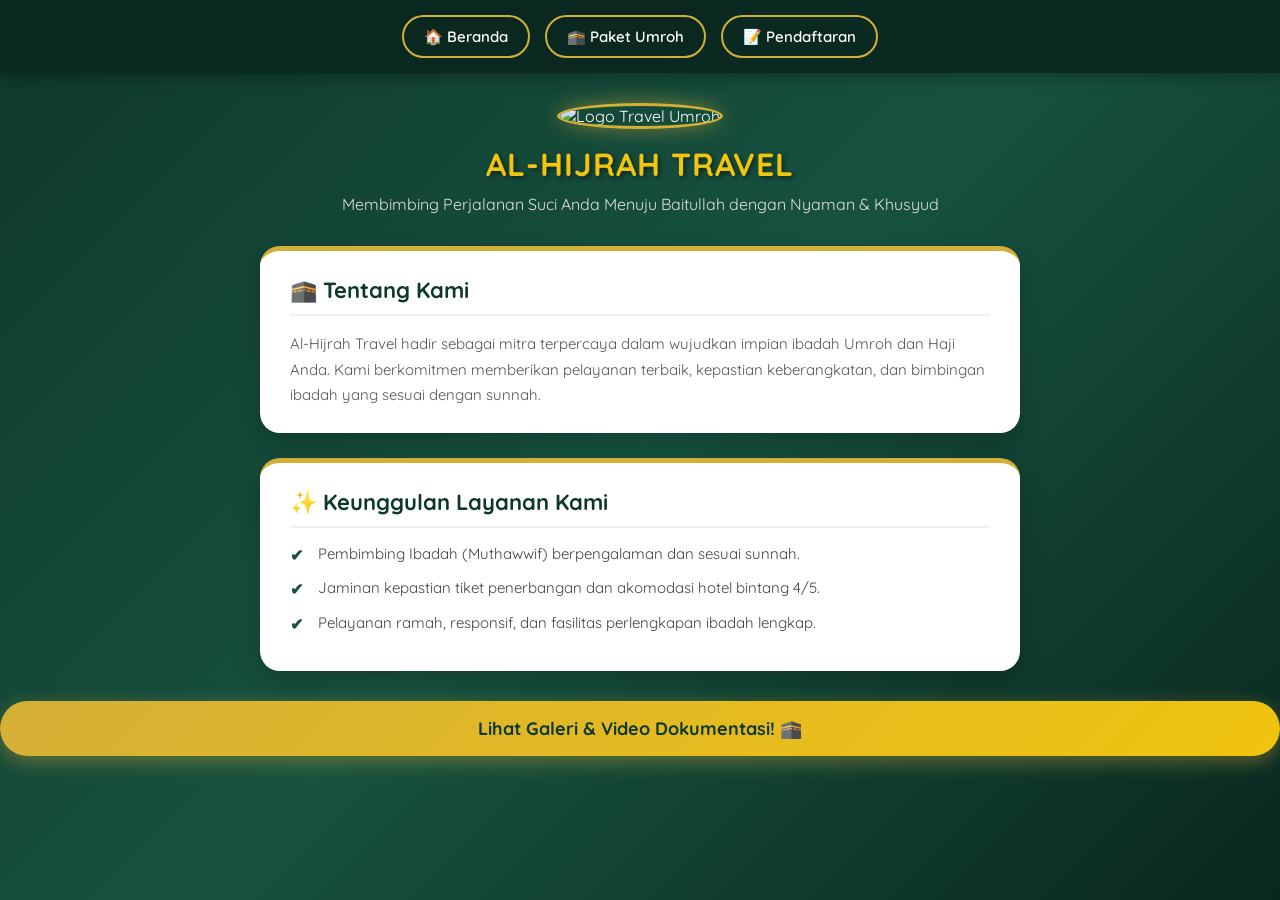
==== index.html @ 59a640e7 "Add files via upload" ====
<!DOCTYPE html>
<html lang="id">
<head>
    <meta charset="UTF-8">
    <meta name="viewport" content="width=device-width, initial-scale=1.0">
    <title>YATA NUSAPHALA | Solusi Perjalanan Umroh & Haji Terpercaya</title>

    <link rel="preconnect" href="https://fonts.googleapis.com">
    <link rel="preconnect" href="https://fonts.gstatic.com" crossorigin>
    <link href="https://fonts.googleapis.com/css2?family=Quicksand:wght@400;600;700&display=swap" rel="stylesheet">

    <link rel="stylesheet" href="style.css">
    <link rel="stylesheet" href="https://cdnjs.cloudflare.com/ajax/libs/animate.css/4.1.1/animate.min.css"/>
</head>
<body>

<nav class="navbar">
    <button onclick="showPage('home')">🏠 Beranda</button>
    <button onclick="showPage('paket')">🕋 Paket Umroh</button>
    <button onclick="showPage('daftar')">📝 Pendaftaran</button>
</nav>

<div class="container">

    <section id="page-home" class="page animate__animated animate__fadeIn">
        <div class="hero">
            <img src="logo-alhijrah.png" alt="Logo Travel Umroh" class="logo animate__animated animate__bounceIn">
            <h1 class="animate__animated animate__rubberBand">AL-HIJRAH TRAVEL</h1>
            <p class="tagline">Membimbing Perjalanan Suci Anda Menuju Baitullah dengan Nyaman & Khusyud</p>
        </div>

        <div class="card philosophy">
            <h3>🕋 Tentang Kami</h3>
            <p>Al-Hijrah Travel hadir sebagai mitra terpercaya dalam wujudkan impian ibadah Umroh dan Haji Anda. Kami berkomitmen memberikan pelayanan terbaik, kepastian keberangkatan, dan bimbingan ibadah yang sesuai dengan sunnah.</p>
        </div>

        <div class="card goals">
            <h3>✨ Keunggulan Layanan Kami</h3>
            <ul>
                <li>Pembimbing Ibadah (Muthawwif) berpengalaman dan sesuai sunnah.</li>
                <li>Jaminan kepastian tiket penerbangan dan akomodasi hotel bintang 4/5.</li>
                <li>Pelayanan ramah, responsif, dan fasilitas perlengkapan ibadah lengkap.</li>
            </ul>
        </div>
    </section>

</div>

        <button class="btn-start" onclick="showPage('video')">Lihat Galeri & Video Dokumentasi! 🕋</button>
</section>

<section id="page-video" class="page animate__animated animate__fadeIn" style="display:none;">
    <div class="card video-card">
        <div class="video-header">
            <h2 id="video-title">📺 Galeri & Manasik Umroh</h2>
        </div>

        <div id="video-container" class="video-box-wrapper"></div>

        <div class="question-bar">
            <div class="bar-icon">❓</div>
            <div class="bar-text">
                <strong>Informasi & Panduan:</strong>
                <p id="video-question">Tunggu sebentar, sedang memuat panduan ibadah...</p>
            </div>
        </div>

        <div style="display: flex; justify-content: space-between; margin-top: 20px;">
            <button class="btn-next" id="btn-prev-video" onclick="prevVideo()">⬅️ Sebelumnya</button>
            <button class="btn-next" id="btn-next-video" onclick="nextVideo()">Selanjutnya ➡️</button>
        </div>

        <button class="btn-start" onclick="showPage('game')" style="font-size: 16px; padding: 15px 30px; margin-top:20px;">Cek Kesiapan Umroh Anda 🕋</button>
    </div>
</section>

<section id="page-game" class="page animate__animated animate__fadeIn" style="display:none;">
    <div class="card game-card">
        <div class="img-container">
            <button class="btn-speaker" id="btn-speaker" onclick="repeatInstruction()">🔊</button>
            <img id="main-img" src="" alt="Mengenal Tempat Suci">
        </div>

        <h2 id="game-instruction">Tempat suci apakah ini?</h2>

        <div class="voice-section">
            <button id="btn-mic" class="btn-mic">🎙️ KLIK & JAWAB</button>
        </div>

        <p id="status">Tekan mikrofon, lalu sebutkan jawabannya!</p>
        <div id="feedback"></div>

        <button id="btn-next" class="btn-next" onclick="nextLevel()" style="display:none;">Masya Allah! Lanjut ➡️</button>
    </div>
</section>

</div>

</body>
</html>
---- style.css ----
/* =========================================================
   STYLE GLOBAL & RESET
   ========================================================= */
* {
    margin: 0;
    padding: 0;
    box-sizing: border-box;
    font-family: 'Quicksand', sans-serif;
}

body {
    background: linear-gradient(135deg, #0f382c 0%, #175240 50%, #0a271f 100%);
    color: #333333;
    min-height: 100vh;
    padding-bottom: 40px;
}

/* =========================================================
   NAVIGASI (NAVBAR)
   ========================================================= */
.navbar {
    display: flex;
    justify-content: center;
    gap: 15px;
    background-color: rgba(10, 39, 31, 0.95);
    padding: 15px 20px;
    position: sticky;
    top: 0;
    z-index: 1000;
    box-shadow: 0 4px 15px rgba(0, 0, 0, 0.3);
    backdrop-filter: blur(8px);
}

.navbar button {
    background: transparent;
    border: 2px solid #d4af37; /* Sentuhan Emas */
    color: #ffffff;
    padding: 10px 20px;
    border-radius: 25px;
    font-size: 15px;
    font-weight: 600;
    cursor: pointer;
    transition: all 0.3s ease;
}

.navbar button:hover {
    background: #d4af37;
    color: #0f382c;
    transform: translateY(-2px);
    box-shadow: 0 4px 10px rgba(212, 175, 55, 0.4);
}

/* =========================================================
   CONTAINER & LAYOUT
   ========================================================= */
.container {
    max-width: 800px;
    margin: 30px auto;
    padding: 0 20px;
}

/* =========================================================
   HERO SECTION
   ========================================================= */
.hero {
    text-align: center;
    margin-bottom: 30px;
    color: #ffffff;
}

.hero .logo {
    width: 110px;
    height: 110px;
    border-radius: 50%;
    object-fit: cover;
    border: 3px solid #d4af37;
    box-shadow: 0 0 20px rgba(212, 175, 55, 0.5);
    margin-bottom: 15px;
}

.hero h1 {
    font-size: 32px;
    font-weight: 700;
    color: #f1c40f;
    letter-spacing: 1px;
    text-shadow: 2px 2px 4px rgba(0, 0, 0, 0.5);
    margin-bottom: 8px;
}

.hero .tagline {
    font-size: 16px;
    color: #e0e0e0;
    max-width: 600px;
    margin: 0 auto;
    line-height: 1.5;
}

/* =========================================================
   CARD DESIGN (TENTANG KAMI, KEUNGGULAN, VIDEO, GAME)
   ========================================================= */
.card {
    background: #ffffff;
    border-radius: 20px;
    padding: 25px 30px;
    margin-bottom: 25px;
    box-shadow: 0 10px 25px rgba(0, 0, 0, 0.2);
    border-top: 5px solid #d4af37;
    transition: transform 0.3s ease;
}

.card:hover {
    transform: translateY(-3px);
}

.card h3 {
    color: #0f382c;
    font-size: 22px;
    margin-bottom: 15px;
    display: flex;
    align-items: center;
    gap: 10px;
    border-bottom: 2px solid #f0f0f0;
    padding-bottom: 10px;
}

.card p {
    color: #555555;
    line-height: 1.7;
    font-size: 15px;
}

.card ul {
    list-style: none;
    padding-left: 0;
}

.card ul li {
    position: relative;
    padding-left: 28px;
    margin-bottom: 12px;
    color: #444444;
    line-height: 1.5;
    font-size: 15px;
}

.card ul li::before {
    content: "✔";
    position: absolute;
    left: 0;
    color: #175240;
    font-weight: bold;
    font-size: 16px;
}

/* =========================================================
   TOMBOL UTAMA (BUTTON START / CALL TO ACTION)
   ========================================================= */
.btn-start {
    display: block;
    width: 100%;
    background: linear-gradient(135deg, #d4af37 0%, #f1c40f 100%);
    color: #0f382c;
    border: none;
    padding: 16px 25px;
    font-size: 18px;
    font-weight: 700;
    border-radius: 30px;
    cursor: pointer;
    box-shadow: 0 6px 20px rgba(212, 175, 55, 0.4);
    transition: all 0.3s ease;
    text-align: center;
    margin-top: 10px;
}

.btn-start:hover {
    background: linear-gradient(135deg, #f1c40f 0%, #d4af37 100%);
    transform: translateY(-2px);
    box-shadow: 0 8px 25px rgba(212, 175, 55, 0.6);
}

/* =========================================================
   SECTION VIDEO & GALERI
   ========================================================= */
.video-card {
    text-align: center;
}

.video-header h2 {
    color: #0f382c;
    font-size: 24px;
    margin-bottom: 20px;
}

.video-box-wrapper {
    width: 100%;
    height: 350px;
    background-color: #111111;
    border-radius: 15px;
    margin-bottom: 20px;
    overflow: hidden;
    box-shadow: inset 0 0 10px rgba(0, 0, 0, 0.5);
}

.question-bar {
    display: flex;
    align-items: center;
    background: #f8f9fa;
    padding: 15px 20px;
    border-radius: 12px;
    border-left: 4px solid #175240;
    text-align: left;
    gap: 15px;
}

.bar-icon {
    font-size: 24px;
}

.bar-text strong {
    color: #0f382c;
}

.bar-text p {
    margin-top: 3px;
    font-size: 14px;
}

.btn-next {
    background: #0f382c;
    color: #ffffff;
    border: none;
    padding: 10px 20px;
    border-radius: 20px;
    font-weight: 600;
    cursor: pointer;
    transition: background 0.3s ease;
}

.btn-next:hover {
    background: #175240;
}

/* =========================================================
   SECTION INTERAKTIF / GAME EDUKASI
   ========================================================= */
.game-card {
    text-align: center;
}

.img-container {
    position: relative;
    display: inline-block;
    width: 100%;
    max-width: 450px;
    margin-bottom: 15px;
}

.img-container img {
    width: 100%;
    height: 250px;
    object-fit: cover;
    border-radius: 15px;
    border: 3px solid #d4af37;
}

.btn-speaker {
    position: absolute;
    top: 10px;
    right: 10px;
    background: rgba(15, 56, 44, 0.8);
    color: white;
    border: none;
    padding: 8px 12px;
    border-radius: 50%;
    cursor: pointer;
    font-size: 16px;
}

#game-instruction {
    color: #0f382c;
    font-size: 20px;
    margin-bottom: 15px;
}

.voice-section {
    margin: 20px 0 10px 0;
}

.btn-mic {
    background: #e74c3c;
    color: white;
    border: none;
    padding: 12px 25px;
    border-radius: 25px;
    font-size: 15px;
    font-weight: 700;
    cursor: pointer;
    box-shadow: 0 4px 12px rgba(231, 76, 60, 0.3);
    transition: transform 0.2s ease;
}

.btn-mic:hover {
    transform: scale(1.05);
}

#status {
    font-size: 14px;
    color: #777777;
    margin-bottom: 10px;
}

#feedback {
    font-size: 16px;
    font-weight: 700;
    color: #27ae60;
    margin-bottom: 15px;
}

/* =========================================================
   RESPONSIVE DESIGN (TAMPILAN HP / TABLET)
   ========================================================= */
@media (max-width: 600px) {
    .navbar {
        flex-direction: row;
        gap: 8px;
        padding: 10px;
    }

    .navbar button {
        padding: 8px 12px;
        font-size: 13px;
    }

    .hero h1 {
        font-size: 24px;
    }

    .card {
        padding: 20px 18px;
    }

    .video-box-wrapper {
        height: 220px;
    }
}
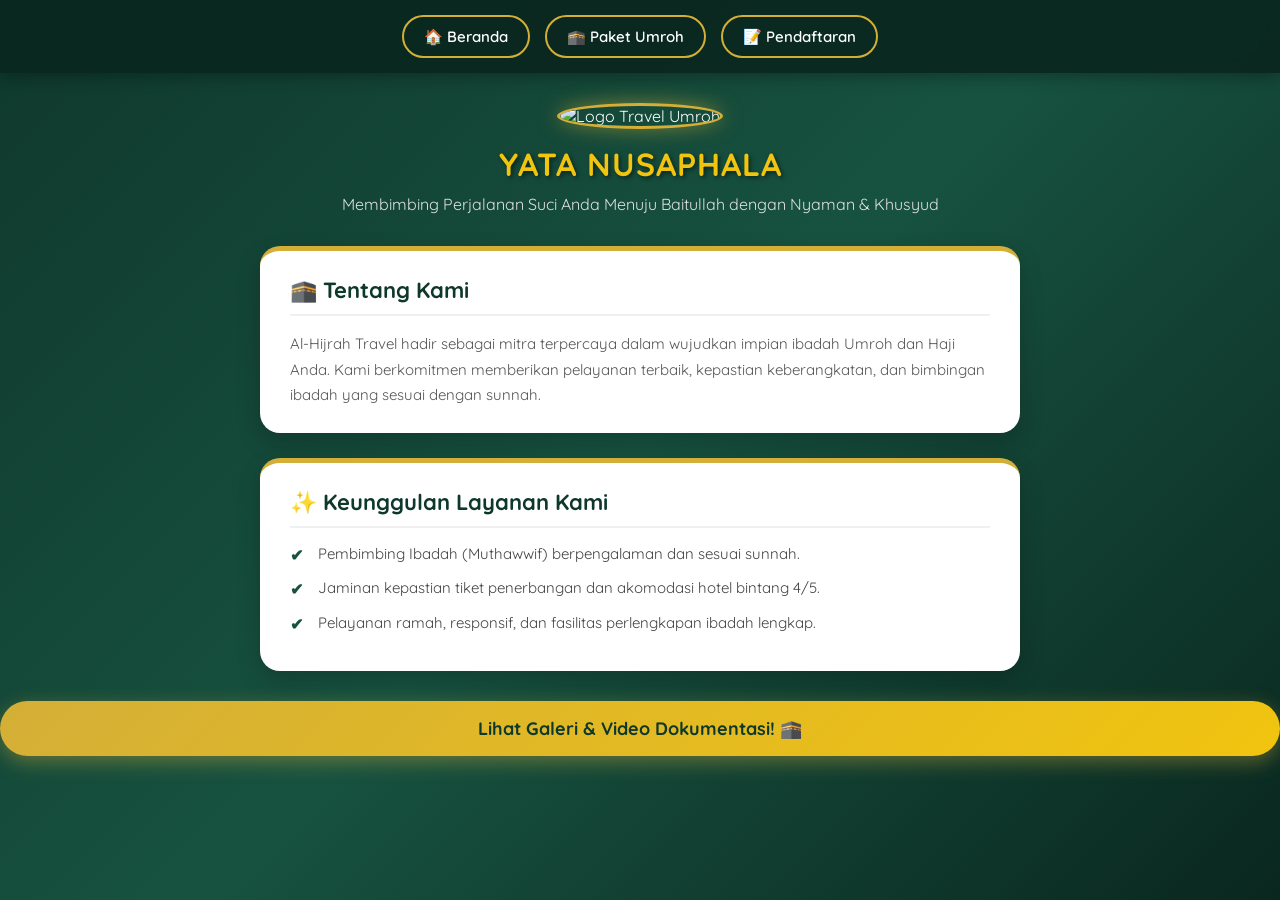
==== commit 87868366: "Update index.html" ====
--- a/index.html
+++ b/index.html
@@ -25,7 +25,7 @@
     <section id="page-home" class="page animate__animated animate__fadeIn">
         <div class="hero">
             <img src="logo-alhijrah.png" alt="Logo Travel Umroh" class="logo animate__animated animate__bounceIn">
-            <h1 class="animate__animated animate__rubberBand">AL-HIJRAH TRAVEL</h1>
+            <h1 class="animate__animated animate__rubberBand">YATA NUSAPHALA</h1>
             <p class="tagline">Membimbing Perjalanan Suci Anda Menuju Baitullah dengan Nyaman & Khusyud</p>
         </div>
 
@@ -97,4 +97,4 @@
 </div>
 
 </body>
-</html>+</html>
